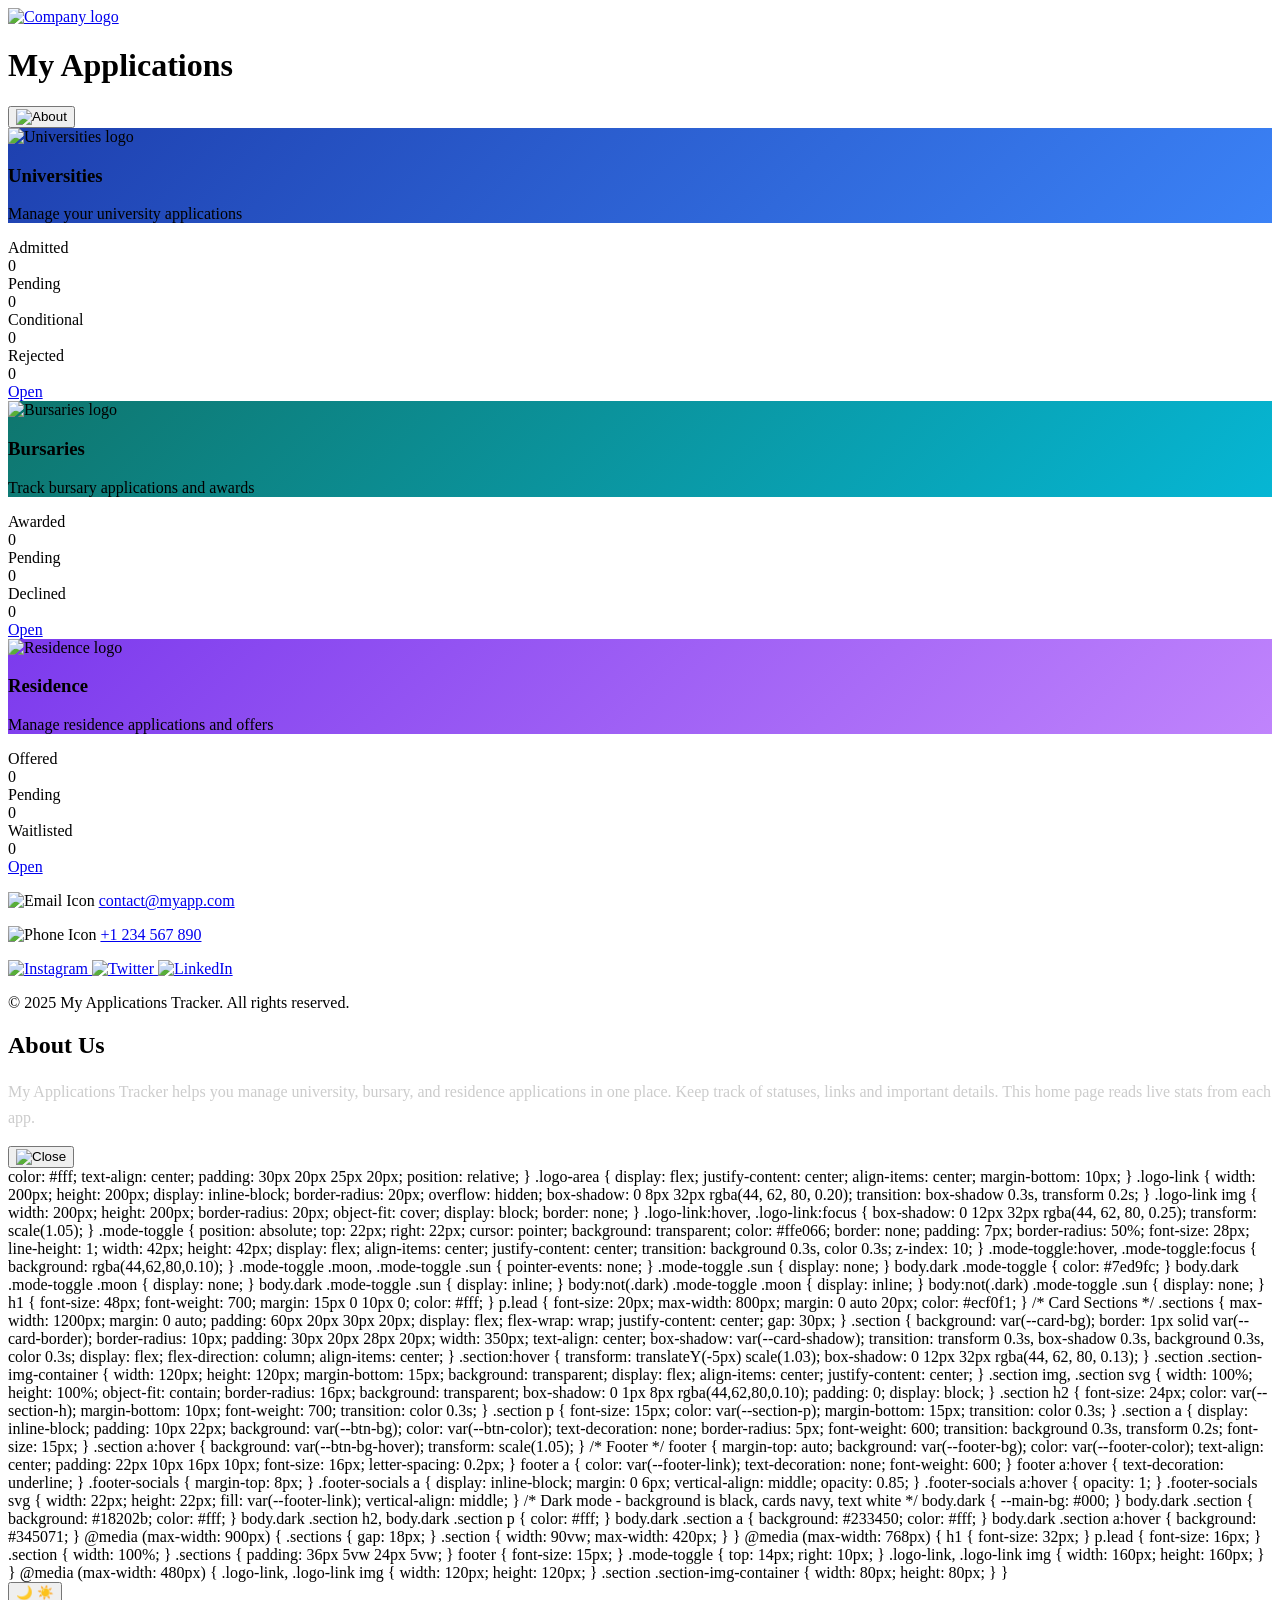
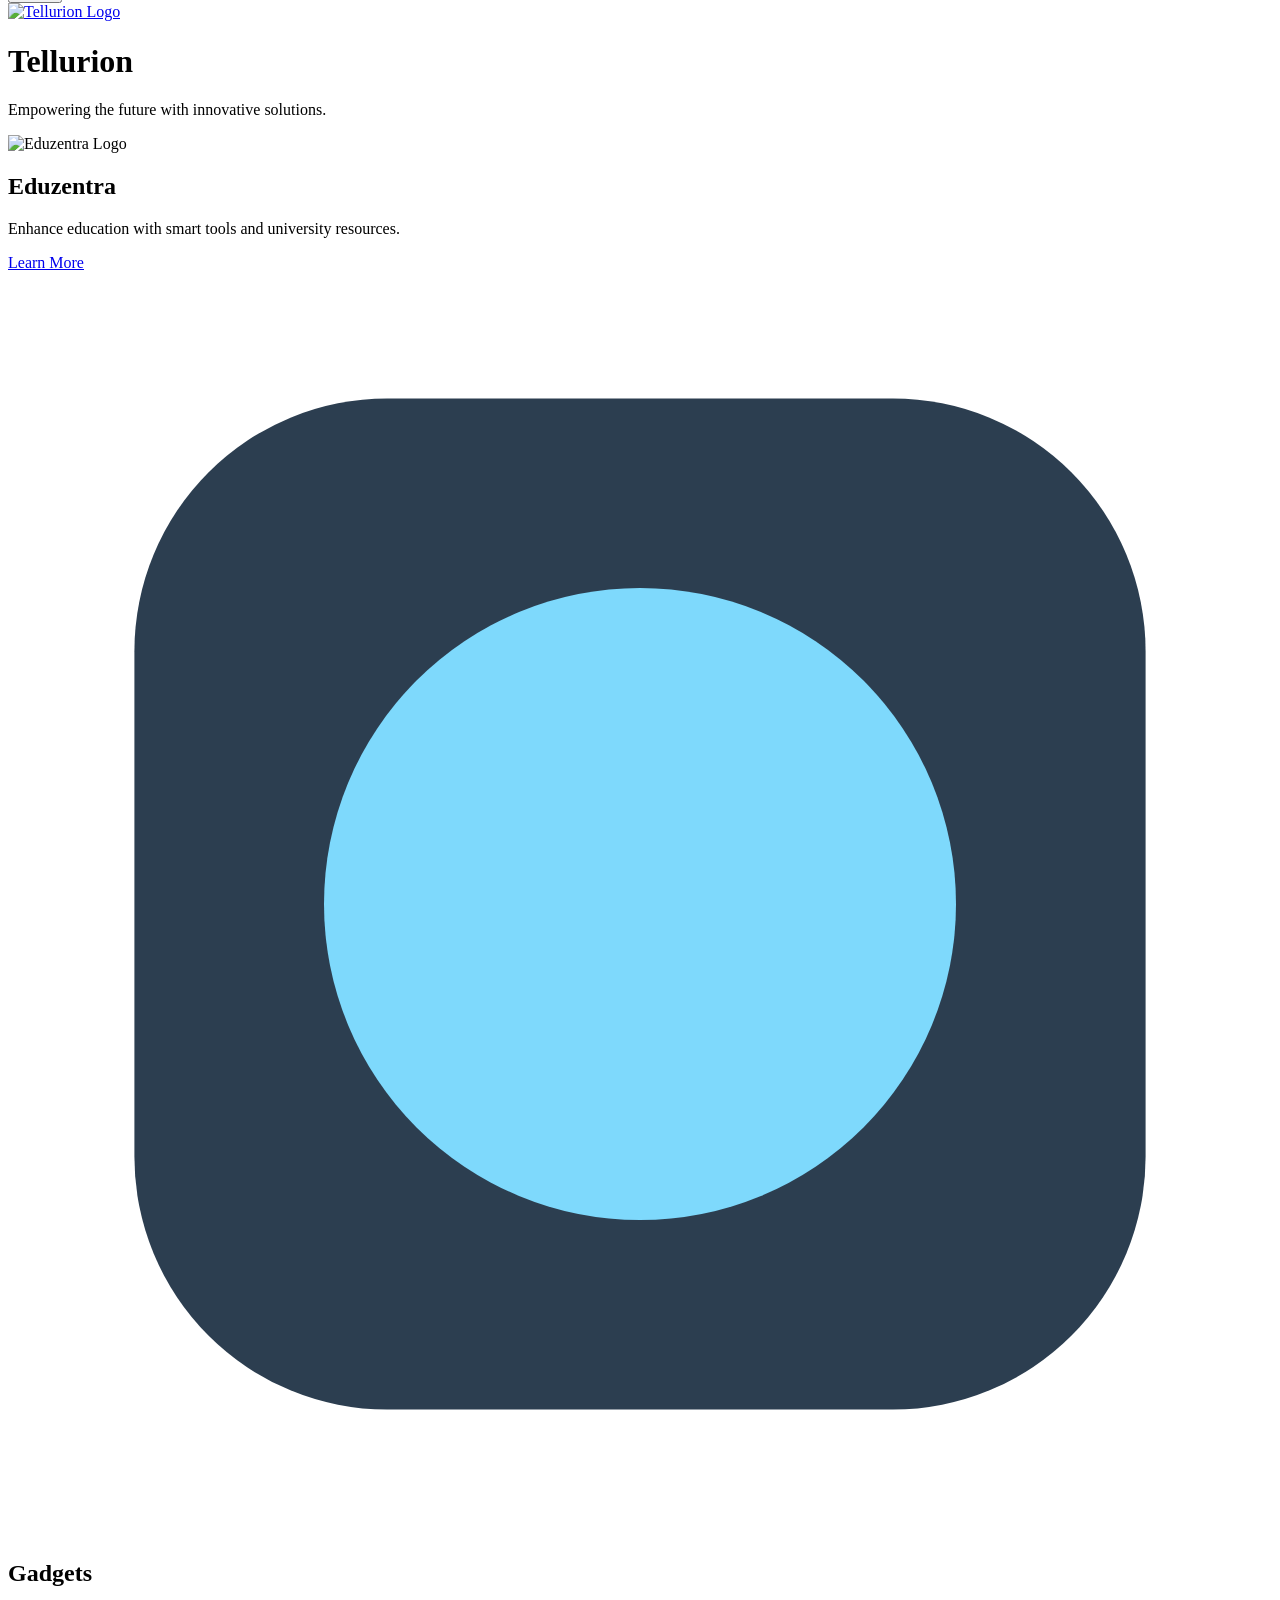
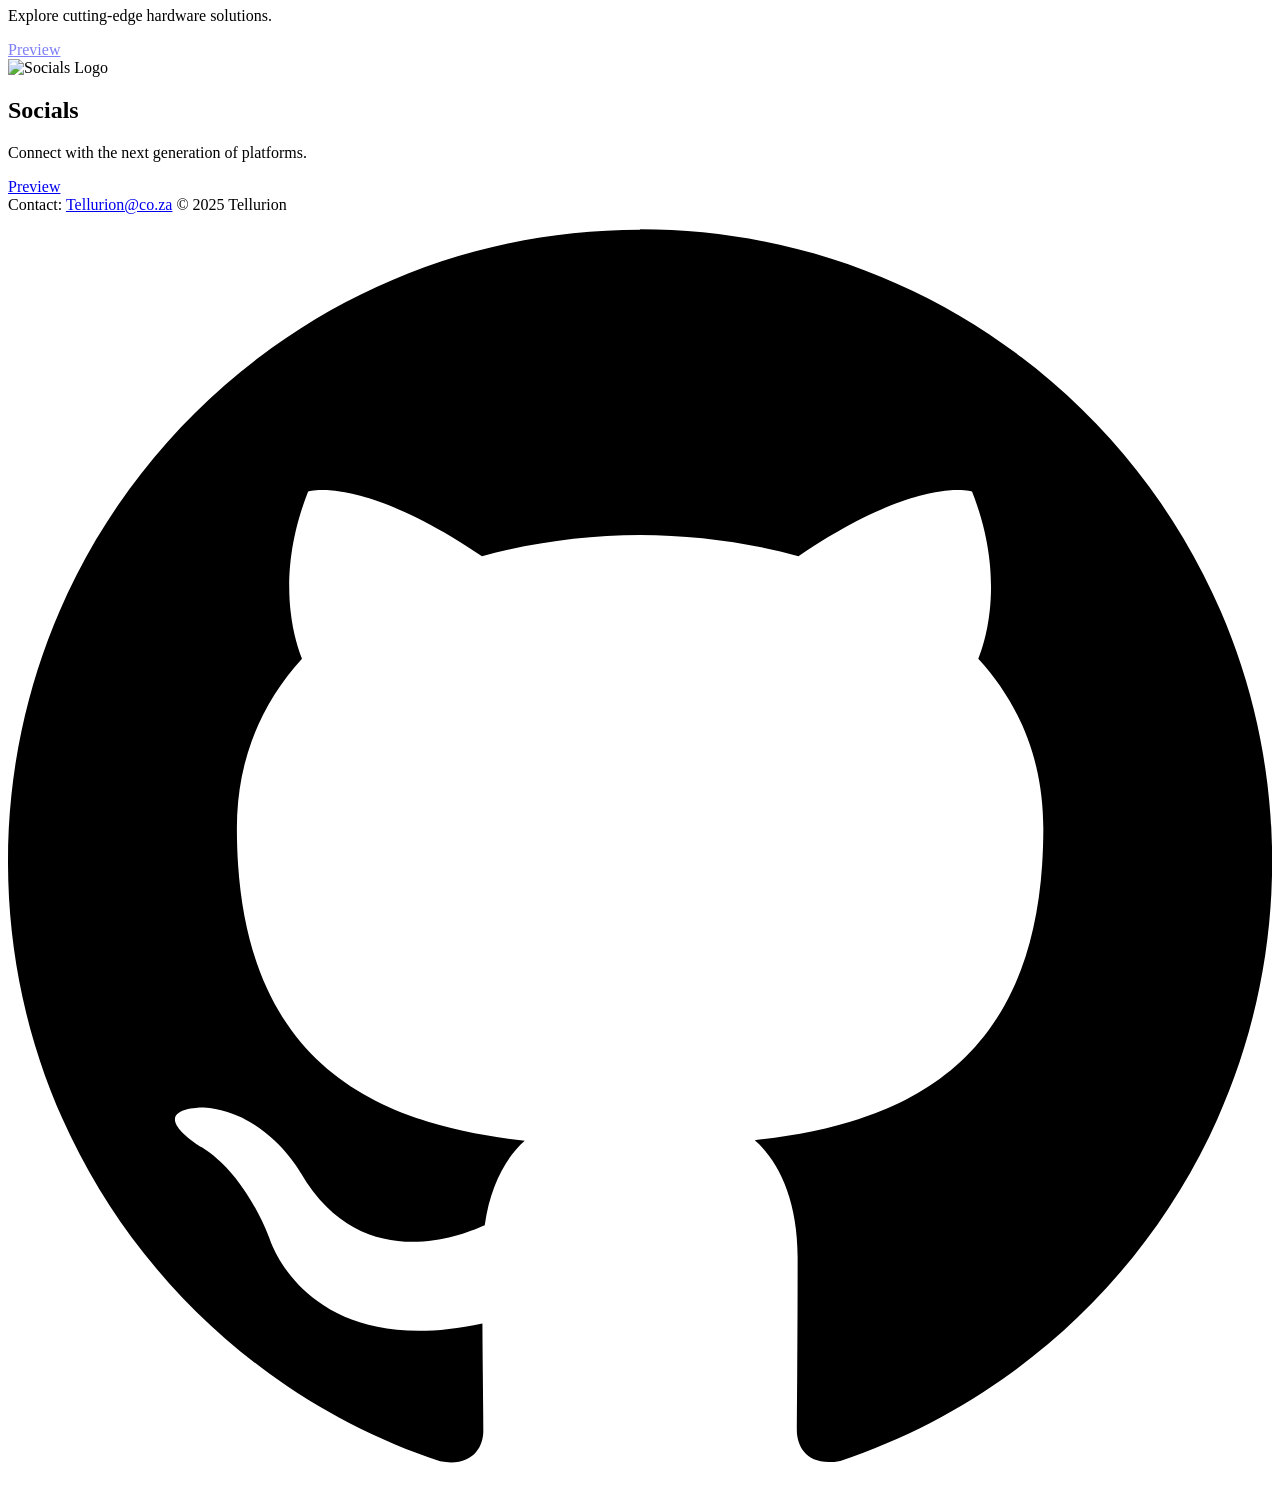
==== home.html @ f49619de "Rename Tellurion home.html to home.html" ====
<!DOCTYPE html>
<html lang="en">
<head>
  <meta charset="utf-8" />
  <meta name="viewport" content="width=device-width,initial-scale=1" />
  <title>Home — My Applications Tracker</title>

  <link rel="stylesheet" href="style.css">
  <link rel="stylesheet" href="home.css">
  <link href="https://fonts.googleapis.com/css2?family=Playfair+Display:wght@700&family=Inter:wght@400;600;700&display=swap" rel="stylesheet">
</head>
<body class="home">
  <header class="topbar">
    <a href="home.html" id="home-link" title="Home" class="logo-wrap">
      <img id="company-logo" src="uwc.jpeg" alt="Company logo">
    </a>

    <h1 class="app-title">My Applications</h1>

    <nav class="top-actions">
      <button id="about-btn" title="About us" class="icon-btn about-icon">
        <img src="https://img.icons8.com/?size=100&id=bjqhmlJOaXIK&format=png&color=000000" alt="About">
      </button>
    </nav>
  </header>

  <main class="home-main">
    <section class="cards-grid" id="apps-grid" aria-label="Application areas">
      <!-- Universities card -->
      <article class="app-card" data-target="index.html" id="card-universities" tabindex="0" role="button" aria-pressed="false">
        <div class="card-header">
          <div class="card-accent"></div>
          <div class="card-top" style="background:linear-gradient(135deg,#1e40af,#3b82f6);">
            <div class="logo-circle">
              <img class="card-logo" src="https://img.icons8.com/?size=150&id=86527&format=png&color=ffffff" alt="Universities logo">
            </div>
            <div class="card-title">
              <h3>Universities</h3>
              <p class="card-desc">Manage your university applications</p>
            </div>
          </div>
        </div>

        <div class="card-body">
          <div class="status-row" aria-hidden="false">
            <div class="status-item" data-status="admitted">
              <div class="status-label">Admitted</div>
              <div class="battery" id="uni-admitted-battery" aria-hidden="true"></div>
              <div class="count" id="uni-admitted-count" aria-live="polite">0</div>
            </div>

            <div class="status-item" data-status="pending">
              <div class="status-label">Pending</div>
              <div class="battery" id="uni-pending-battery" aria-hidden="true"></div>
              <div class="count" id="uni-pending-count" aria-live="polite">0</div>
            </div>

            <div class="status-item" data-status="conditional">
              <div class="status-label">Conditional</div>
              <div class="battery" id="uni-conditional-battery" aria-hidden="true"></div>
              <div class="count" id="uni-conditional-count" aria-live="polite">0</div>
            </div>

            <div class="status-item" data-status="rejected">
              <div class="status-label">Rejected</div>
              <div class="battery" id="uni-rejected-battery" aria-hidden="true"></div>
              <div class="count" id="uni-rejected-count" aria-live="polite">0</div>
            </div>
          </div>

          <div class="card-actions">
            <a class="card-link" href="index.html" aria-label="Open Universities">Open</a>
          </div>
        </div>
      </article>

      <!-- Bursaries card -->
      <article class="app-card" data-target="bursaries.html" id="card-bursaries" tabindex="0" role="button" aria-pressed="false">
        <div class="card-header">
          <div class="card-accent"></div>
          <div class="card-top" style="background:linear-gradient(135deg,#0f766e,#06b6d4);">
            <div class="logo-circle">
              <img class="card-logo" src="https://img.icons8.com/?size=150&id=13785&format=png&color=ffffff" alt="Bursaries logo">
            </div>
            <div class="card-title">
              <h3>Bursaries</h3>
              <p class="card-desc">Track bursary applications and awards</p>
            </div>
          </div>
        </div>

        <div class="card-body">
          <div class="status-row">
            <div class="status-item" data-status="awarded">
              <div class="status-label">Awarded</div>
              <div class="battery" id="burs-awarded-battery"></div>
              <div class="count" id="burs-awarded-count">0</div>
            </div>
            <div class="status-item" data-status="pending">
              <div class="status-label">Pending</div>
              <div class="battery" id="burs-pending-battery"></div>
              <div class="count" id="burs-pending-count">0</div>
            </div>
            <div class="status-item" data-status="declined">
              <div class="status-label">Declined</div>
              <div class="battery" id="burs-declined-battery"></div>
              <div class="count" id="burs-declined-count">0</div>
            </div>
          </div>

          <div class="card-actions">
            <a class="card-link" href="bursaries.html" aria-label="Open Bursaries">Open</a>
          </div>
        </div>
      </article>

      <!-- Residence card -->
      <article class="app-card" data-target="residence.html" id="card-residence" tabindex="0" role="button" aria-pressed="false">
        <div class="card-header">
          <div class="card-accent"></div>
          <div class="card-top" style="background:linear-gradient(135deg,#7c3aed,#c084fc);">
            <div class="logo-circle">
              <img class="card-logo" src="https://img.icons8.com/?size=150&id=129961&format=png&color=ffffff" alt="Residence logo">
            </div>
            <div class="card-title">
              <h3>Residence</h3>
              <p class="card-desc">Manage residence applications and offers</p>
            </div>
          </div>
        </div>

        <div class="card-body">
          <div class="status-row">
            <div class="status-item" data-status="offered">
              <div class="status-label">Offered</div>
              <div class="battery" id="res-offered-battery"></div>
              <div class="count" id="res-offered-count">0</div>
            </div>
            <div class="status-item" data-status="pending">
              <div class="status-label">Pending</div>
              <div class="battery" id="res-pending-battery"></div>
              <div class="count" id="res-pending-count">0</div>
            </div>
            <div class="status-item" data-status="waitlisted">
              <div class="status-label">Waitlisted</div>
              <div class="battery" id="res-waitlisted-battery"></div>
              <div class="count" id="res-waitlisted-count">0</div>
            </div>
          </div>

          <div class="card-actions">
            <a class="card-link" href="residence.html" aria-label="Open Residence">Open</a>
          </div>
        </div>
      </article>
    </section>
  </main>

  <footer>
    <div class="footer-contact">
      <p>
        <img src="https://img.icons8.com/?size=50&id=82763&format=png&color=000000" alt="Email Icon" class="contact-icon">
        <a href="mailto:contact@myapp.com">contact@myapp.com</a>
      </p>
      <p>
        <img src="https://img.icons8.com/?size=50&id=9518&format=png&color=000000" alt="Phone Icon" class="contact-icon">
        <a href="tel:+1234567890">+1 234 567 890</a>
      </p>
    </div>

    <div class="social-icons">
      <a href="https://www.instagram.com/" target="_blank" rel="noopener">
        <img src="https://img.icons8.com/?size=100&id=62855&format=png&color=008000" alt="Instagram">
      </a>
      <a href="https://twitter.com/" target="_blank" rel="noopener">
        <img src="https://img.icons8.com/?size=100&id=37326&format=png&color=FF0000" alt="Twitter">
      </a>
      <a href="https://www.linkedin.com/" target="_blank" rel="noopener">
        <img src="https://img.icons8.com/?size=100&id=118467&format=png&color=0000FF" alt="LinkedIn">
      </a>
    </div>

    <p class="copyright">&copy; 2025 My Applications Tracker. All rights reserved.</p>
  </footer>

  <div id="about-modal" class="modal" aria-hidden="true">
    <div class="modal-content">
      <h2>About Us</h2>
      <p style="color:#ccc; line-height:1.6;">
        My Applications Tracker helps you manage university, bursary, and residence applications in one place.
        Keep track of statuses, links and important details. This home page reads live stats from each app.
      </p>

      <div class="modal-actions">
        <button id="about-close" class="icon-btn" title="Close about">
          <img src="https://img.icons8.com/?size=45&id=114052&format=png&color=000000" alt="Close">
        </button>
      </div>
    </div>
  </div>

  <script src="home.js"></script>
  <script src="universities-sync.js"></script> 
</body>
</html>        color: #fff;
        text-align: center;
        padding: 30px 20px 25px 20px;
        position: relative;
    }
    .logo-area {
        display: flex;
        justify-content: center;
        align-items: center;
        margin-bottom: 10px;
    }
    .logo-link {
        width: 200px;
        height: 200px;
        display: inline-block;
        border-radius: 20px;
        overflow: hidden;
        box-shadow: 0 8px 32px rgba(44, 62, 80, 0.20);
        transition: box-shadow 0.3s, transform 0.2s;
    }
    .logo-link img {
        width: 200px;
        height: 200px;
        border-radius: 20px;
        object-fit: cover;
        display: block;
        border: none;
    }
    .logo-link:hover, .logo-link:focus {
        box-shadow: 0 12px 32px rgba(44, 62, 80, 0.25);
        transform: scale(1.05);
    }
    .mode-toggle {
        position: absolute;
        top: 22px;
        right: 22px;
        cursor: pointer;
        background: transparent;
        color: #ffe066;
        border: none;
        padding: 7px;
        border-radius: 50%;
        font-size: 28px;
        line-height: 1;
        width: 42px;
        height: 42px;
        display: flex;
        align-items: center;
        justify-content: center;
        transition: background 0.3s, color 0.3s;
        z-index: 10;
    }
    .mode-toggle:hover,
    .mode-toggle:focus {
        background: rgba(44,62,80,0.10);
    }
    .mode-toggle .moon,
    .mode-toggle .sun {
        pointer-events: none;
    }
    .mode-toggle .sun { display: none; }
    body.dark .mode-toggle { color: #7ed9fc; }
    body.dark .mode-toggle .moon { display: none; }
    body.dark .mode-toggle .sun { display: inline; }
    body:not(.dark) .mode-toggle .moon { display: inline; }
    body:not(.dark) .mode-toggle .sun { display: none; }
    h1 {
        font-size: 48px;
        font-weight: 700;
        margin: 15px 0 10px 0;
        color: #fff;
    }
    p.lead {
        font-size: 20px;
        max-width: 800px;
        margin: 0 auto 20px;
        color: #ecf0f1;
    }
    /* Card Sections */
    .sections {
        max-width: 1200px;
        margin: 0 auto;
        padding: 60px 20px 30px 20px;
        display: flex;
        flex-wrap: wrap;
        justify-content: center;
        gap: 30px;
    }
    .section {
        background: var(--card-bg);
        border: 1px solid var(--card-border);
        border-radius: 10px;
        padding: 30px 20px 28px 20px;
        width: 350px;
        text-align: center;
        box-shadow: var(--card-shadow);
        transition: transform 0.3s, box-shadow 0.3s, background 0.3s, color 0.3s;
        display: flex;
        flex-direction: column;
        align-items: center;
    }
    .section:hover {
        transform: translateY(-5px) scale(1.03);
        box-shadow: 0 12px 32px rgba(44, 62, 80, 0.13);
    }
    .section .section-img-container {
        width: 120px;
        height: 120px;
        margin-bottom: 15px;
        background: transparent;
        display: flex;
        align-items: center;
        justify-content: center;
    }
    .section img,
    .section svg {
        width: 100%;
        height: 100%;
        object-fit: contain;
        border-radius: 16px;
        background: transparent;
        box-shadow: 0 1px 8px rgba(44,62,80,0.10);
        padding: 0;
        display: block;
    }
    .section h2 {
        font-size: 24px;
        color: var(--section-h);
        margin-bottom: 10px;
        font-weight: 700;
        transition: color 0.3s;
    }
    .section p {
        font-size: 15px;
        color: var(--section-p);
        margin-bottom: 15px;
        transition: color 0.3s;
    }
    .section a {
        display: inline-block;
        padding: 10px 22px;
        background: var(--btn-bg);
        color: var(--btn-color);
        text-decoration: none;
        border-radius: 5px;
        font-weight: 600;
        transition: background 0.3s, transform 0.2s;
        font-size: 15px;
    }
    .section a:hover {
        background: var(--btn-bg-hover);
        transform: scale(1.05);
    }
    /* Footer */
    footer {
        margin-top: auto;
        background: var(--footer-bg);
        color: var(--footer-color);
        text-align: center;
        padding: 22px 10px 16px 10px;
        font-size: 16px;
        letter-spacing: 0.2px;
    }
    footer a {
        color: var(--footer-link);
        text-decoration: none;
        font-weight: 600;
    }
    footer a:hover {
        text-decoration: underline;
    }
    .footer-socials {
        margin-top: 8px;
    }
    .footer-socials a {
        display: inline-block;
        margin: 0 6px;
        vertical-align: middle;
        opacity: 0.85;
    }
    .footer-socials a:hover {
        opacity: 1;
    }
    .footer-socials svg {
        width: 22px;
        height: 22px;
        fill: var(--footer-link);
        vertical-align: middle;
    }
    /* Dark mode - background is black, cards navy, text white */
    body.dark {
        --main-bg: #000;
    }
    body.dark .section {
        background: #18202b;
        color: #fff;
    }
    body.dark .section h2,
    body.dark .section p {
        color: #fff;
    }
    body.dark .section a {
        background: #233450;
        color: #fff;
    }
    body.dark .section a:hover {
        background: #345071;
    }
    @media (max-width: 900px) {
        .sections {
            gap: 18px;
        }
        .section {
            width: 90vw;
            max-width: 420px;
        }
    }
    @media (max-width: 768px) {
        h1 { font-size: 32px; }
        p.lead { font-size: 16px; }
        .section { width: 100%; }
        .sections { padding: 36px 5vw 24px 5vw; }
        footer { font-size: 15px; }
        .mode-toggle { top: 14px; right: 10px; }
        .logo-link, .logo-link img { width: 160px; height: 160px; }
    }
    @media (max-width: 480px) {
        .logo-link, .logo-link img { width: 120px; height: 120px; }
        .section .section-img-container { width: 80px; height: 80px; }
    }
</style>
</head>
<body>
    <header class="header">
        <button class="mode-toggle" id="modeToggle" aria-label="Toggle light or dark mode">
            <span class="moon">🌙</span>
            <span class="sun">☀️</span>
        </button>
        <div class="logo-area">
            <!-- Clickable, not flipping, links to your site -->
            <a class="logo-link" href="https://temp-mail.org/en/" target="_blank" title="Visit Tellurion">
                <img src="https://thumbs2.imgbox.com/f6/41/349HpV98_t.png" alt="Tellurion Logo" draggable="false">
            </a>
        </div>
        <h1>Tellurion</h1>
        <p class="lead">Empowering the future with innovative solutions.</p>
    </header>
    <main>
        <div class="sections">
            <div class="section">
                <div class="section-img-container">
                  <img src="https://thumbs2.imgbox.com/88/5a/wAXR5P1p_t.jpg" alt="Eduzentra Logo" />
                </div>
                <h2>Eduzentra</h2>
                <p>Enhance education with smart tools and university resources.</p>
                <a href="https://codewiz235.github.io/Edu/">Learn More</a>
            </div>
            <div class="section">
                <div class="section-img-container">
                  <svg viewBox="0 0 100 100" fill="none" xmlns="http://www.w3.org/2000/svg">
                      <rect x="10" y="10" width="80" height="80" rx="20" fill="#2c3e50"/>
                      <circle cx="50" cy="50" r="25" fill="#7ed9fc"/>
                  </svg>
                </div>
                <h2>Gadgets</h2>
                <p>Explore cutting-edge hardware solutions.</p>
                <a href="#" aria-disabled="true" style="pointer-events:none;opacity:0.5;">Preview</a>
            </div>
            <div class="section">
                <div class="section-img-container">
                  <img src="https://thumbs2.imgbox.com/da/39/PN14Vp1E_t.png" alt="Socials Logo" />
                </div>
                <h2>Socials</h2>
                <p>Connect with the next generation of platforms.</p>
                <a href="netlify-socials.html">Preview</a>
            </div>
        </div>
    </main>
    <footer>
        Contact: <a href="mailto:yigam74495@dlbazi.com">Tellurion@co.za</a> &copy; 2025 Tellurion
        <div class="footer-socials">
            <a href="https://github.com/codewiz235" target="_blank" aria-label="GitHub">
                <svg viewBox="0 0 24 24"><path d="M12 0.297c-6.626 0-12 5.373-12 12 0 5.303 3.438 9.8 8.205 11.387 0.6 0.113 0.82-0.26 0.82-0.577 0-0.285-0.011-1.04-0.017-2.042-3.338 0.726-4.042-1.613-4.042-1.613-0.546-1.387-1.333-1.756-1.333-1.756-1.089-0.745 0.084-0.729 0.084-0.729 1.205 0.084 1.84 1.237 1.84 1.237 1.07 1.834 2.809 1.304 3.495 0.997 0.108-0.775 0.418-1.304 0.76-1.604-2.665-0.304-5.466-1.332-5.466-5.932 0-1.311 0.469-2.381 1.236-3.221-0.124-0.303-0.536-1.527 0.117-3.176 0 0 1.008-0.323 3.301 1.23 0.957-0.266 1.984-0.399 3.003-0.404 1.019 0.005 2.047 0.138 3.006 0.404 2.289-1.554 3.295-1.23 3.295-1.23 0.655 1.649 0.243 2.873 0.119 3.176 0.77 0.84 1.235 1.91 1.235 3.221 0 4.61-2.807 5.625-5.479 5.921 0.43 0.372 0.814 1.104 0.814 2.225 0 1.604-0.015 2.896-0.015 3.289 0 0.32 0.216 0.694 0.825 0.576 4.765-1.588 8.2-6.084 8.2-11.386 0-6.627-5.373-12-12-12z"></path></svg>
            </a>
        </div>
    </footer>
    <script>
        // Light/Dark mode toggle logic
        const modeToggle = document.getElementById('modeToggle');
        function setMode(mode) {
            if(mode === 'dark') {
                document.body.classList.add('dark');
            } else {
                document.body.classList.remove('dark');
            }
        }
        // Get mode from localStorage or system preference
        const savedMode = localStorage.getItem('tellurion-mode');
        const systemDark = window.matchMedia('(prefers-color-scheme: dark)').matches;
        setMode(savedMode ? savedMode : (systemDark ? 'dark' : 'light'));
        modeToggle.addEventListener('click', function() {
            const mode = document.body.classList.contains('dark') ? 'light' : 'dark';
            setMode(mode);
            localStorage.setItem('tellurion-mode', mode);
        });
    </script>
</body>
</html>
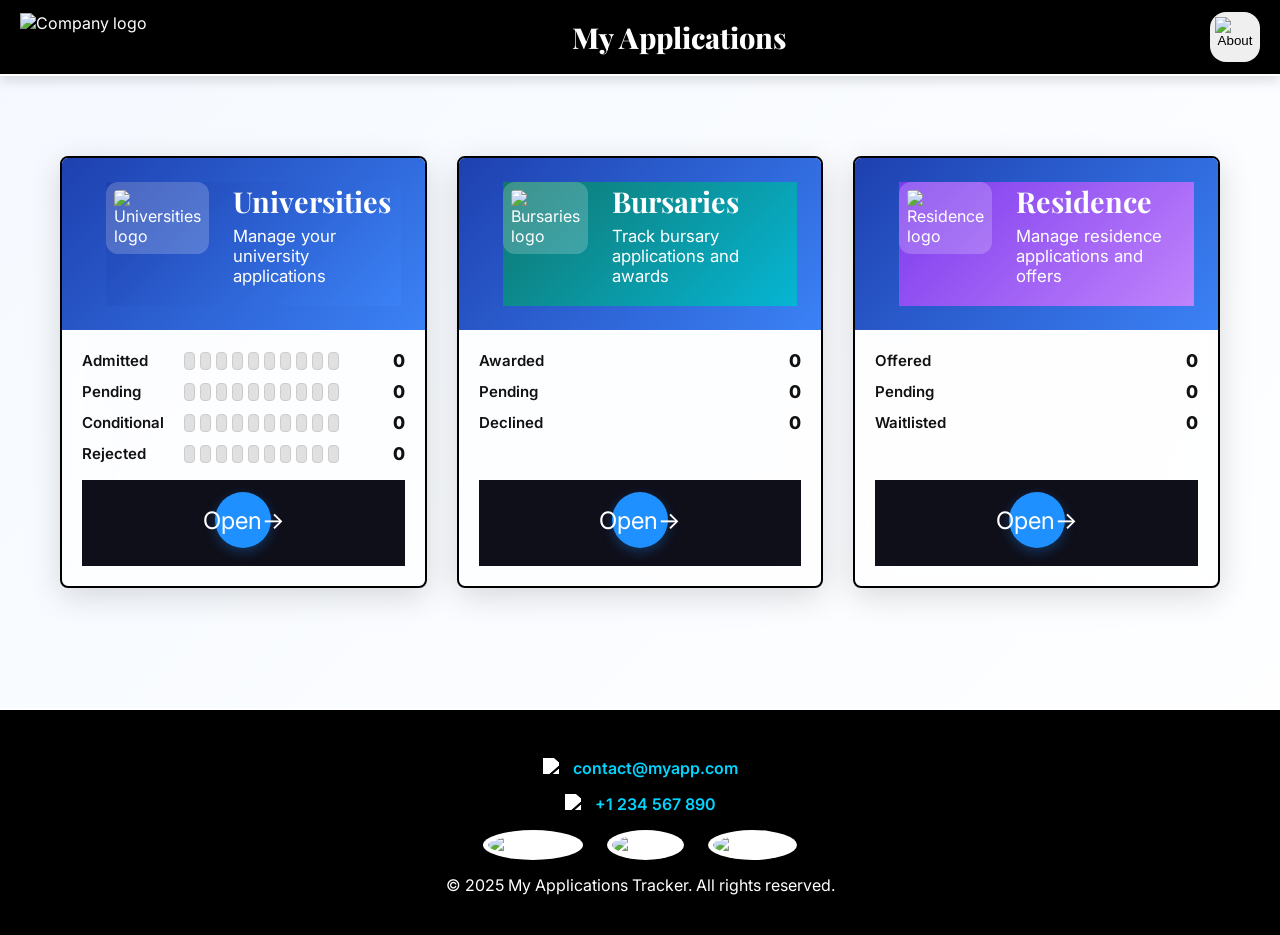
==== commit d12fe828: "Update home.html" ====
--- a/home.html
+++ b/home.html
@@ -202,311 +202,4 @@
   <script src="home.js"></script>
   <script src="universities-sync.js"></script> 
 </body>
-</html>        color: #fff;
-        text-align: center;
-        padding: 30px 20px 25px 20px;
-        position: relative;
-    }
-    .logo-area {
-        display: flex;
-        justify-content: center;
-        align-items: center;
-        margin-bottom: 10px;
-    }
-    .logo-link {
-        width: 200px;
-        height: 200px;
-        display: inline-block;
-        border-radius: 20px;
-        overflow: hidden;
-        box-shadow: 0 8px 32px rgba(44, 62, 80, 0.20);
-        transition: box-shadow 0.3s, transform 0.2s;
-    }
-    .logo-link img {
-        width: 200px;
-        height: 200px;
-        border-radius: 20px;
-        object-fit: cover;
-        display: block;
-        border: none;
-    }
-    .logo-link:hover, .logo-link:focus {
-        box-shadow: 0 12px 32px rgba(44, 62, 80, 0.25);
-        transform: scale(1.05);
-    }
-    .mode-toggle {
-        position: absolute;
-        top: 22px;
-        right: 22px;
-        cursor: pointer;
-        background: transparent;
-        color: #ffe066;
-        border: none;
-        padding: 7px;
-        border-radius: 50%;
-        font-size: 28px;
-        line-height: 1;
-        width: 42px;
-        height: 42px;
-        display: flex;
-        align-items: center;
-        justify-content: center;
-        transition: background 0.3s, color 0.3s;
-        z-index: 10;
-    }
-    .mode-toggle:hover,
-    .mode-toggle:focus {
-        background: rgba(44,62,80,0.10);
-    }
-    .mode-toggle .moon,
-    .mode-toggle .sun {
-        pointer-events: none;
-    }
-    .mode-toggle .sun { display: none; }
-    body.dark .mode-toggle { color: #7ed9fc; }
-    body.dark .mode-toggle .moon { display: none; }
-    body.dark .mode-toggle .sun { display: inline; }
-    body:not(.dark) .mode-toggle .moon { display: inline; }
-    body:not(.dark) .mode-toggle .sun { display: none; }
-    h1 {
-        font-size: 48px;
-        font-weight: 700;
-        margin: 15px 0 10px 0;
-        color: #fff;
-    }
-    p.lead {
-        font-size: 20px;
-        max-width: 800px;
-        margin: 0 auto 20px;
-        color: #ecf0f1;
-    }
-    /* Card Sections */
-    .sections {
-        max-width: 1200px;
-        margin: 0 auto;
-        padding: 60px 20px 30px 20px;
-        display: flex;
-        flex-wrap: wrap;
-        justify-content: center;
-        gap: 30px;
-    }
-    .section {
-        background: var(--card-bg);
-        border: 1px solid var(--card-border);
-        border-radius: 10px;
-        padding: 30px 20px 28px 20px;
-        width: 350px;
-        text-align: center;
-        box-shadow: var(--card-shadow);
-        transition: transform 0.3s, box-shadow 0.3s, background 0.3s, color 0.3s;
-        display: flex;
-        flex-direction: column;
-        align-items: center;
-    }
-    .section:hover {
-        transform: translateY(-5px) scale(1.03);
-        box-shadow: 0 12px 32px rgba(44, 62, 80, 0.13);
-    }
-    .section .section-img-container {
-        width: 120px;
-        height: 120px;
-        margin-bottom: 15px;
-        background: transparent;
-        display: flex;
-        align-items: center;
-        justify-content: center;
-    }
-    .section img,
-    .section svg {
-        width: 100%;
-        height: 100%;
-        object-fit: contain;
-        border-radius: 16px;
-        background: transparent;
-        box-shadow: 0 1px 8px rgba(44,62,80,0.10);
-        padding: 0;
-        display: block;
-    }
-    .section h2 {
-        font-size: 24px;
-        color: var(--section-h);
-        margin-bottom: 10px;
-        font-weight: 700;
-        transition: color 0.3s;
-    }
-    .section p {
-        font-size: 15px;
-        color: var(--section-p);
-        margin-bottom: 15px;
-        transition: color 0.3s;
-    }
-    .section a {
-        display: inline-block;
-        padding: 10px 22px;
-        background: var(--btn-bg);
-        color: var(--btn-color);
-        text-decoration: none;
-        border-radius: 5px;
-        font-weight: 600;
-        transition: background 0.3s, transform 0.2s;
-        font-size: 15px;
-    }
-    .section a:hover {
-        background: var(--btn-bg-hover);
-        transform: scale(1.05);
-    }
-    /* Footer */
-    footer {
-        margin-top: auto;
-        background: var(--footer-bg);
-        color: var(--footer-color);
-        text-align: center;
-        padding: 22px 10px 16px 10px;
-        font-size: 16px;
-        letter-spacing: 0.2px;
-    }
-    footer a {
-        color: var(--footer-link);
-        text-decoration: none;
-        font-weight: 600;
-    }
-    footer a:hover {
-        text-decoration: underline;
-    }
-    .footer-socials {
-        margin-top: 8px;
-    }
-    .footer-socials a {
-        display: inline-block;
-        margin: 0 6px;
-        vertical-align: middle;
-        opacity: 0.85;
-    }
-    .footer-socials a:hover {
-        opacity: 1;
-    }
-    .footer-socials svg {
-        width: 22px;
-        height: 22px;
-        fill: var(--footer-link);
-        vertical-align: middle;
-    }
-    /* Dark mode - background is black, cards navy, text white */
-    body.dark {
-        --main-bg: #000;
-    }
-    body.dark .section {
-        background: #18202b;
-        color: #fff;
-    }
-    body.dark .section h2,
-    body.dark .section p {
-        color: #fff;
-    }
-    body.dark .section a {
-        background: #233450;
-        color: #fff;
-    }
-    body.dark .section a:hover {
-        background: #345071;
-    }
-    @media (max-width: 900px) {
-        .sections {
-            gap: 18px;
-        }
-        .section {
-            width: 90vw;
-            max-width: 420px;
-        }
-    }
-    @media (max-width: 768px) {
-        h1 { font-size: 32px; }
-        p.lead { font-size: 16px; }
-        .section { width: 100%; }
-        .sections { padding: 36px 5vw 24px 5vw; }
-        footer { font-size: 15px; }
-        .mode-toggle { top: 14px; right: 10px; }
-        .logo-link, .logo-link img { width: 160px; height: 160px; }
-    }
-    @media (max-width: 480px) {
-        .logo-link, .logo-link img { width: 120px; height: 120px; }
-        .section .section-img-container { width: 80px; height: 80px; }
-    }
-</style>
-</head>
-<body>
-    <header class="header">
-        <button class="mode-toggle" id="modeToggle" aria-label="Toggle light or dark mode">
-            <span class="moon">🌙</span>
-            <span class="sun">☀️</span>
-        </button>
-        <div class="logo-area">
-            <!-- Clickable, not flipping, links to your site -->
-            <a class="logo-link" href="https://temp-mail.org/en/" target="_blank" title="Visit Tellurion">
-                <img src="https://thumbs2.imgbox.com/f6/41/349HpV98_t.png" alt="Tellurion Logo" draggable="false">
-            </a>
-        </div>
-        <h1>Tellurion</h1>
-        <p class="lead">Empowering the future with innovative solutions.</p>
-    </header>
-    <main>
-        <div class="sections">
-            <div class="section">
-                <div class="section-img-container">
-                  <img src="https://thumbs2.imgbox.com/88/5a/wAXR5P1p_t.jpg" alt="Eduzentra Logo" />
-                </div>
-                <h2>Eduzentra</h2>
-                <p>Enhance education with smart tools and university resources.</p>
-                <a href="https://codewiz235.github.io/Edu/">Learn More</a>
-            </div>
-            <div class="section">
-                <div class="section-img-container">
-                  <svg viewBox="0 0 100 100" fill="none" xmlns="http://www.w3.org/2000/svg">
-                      <rect x="10" y="10" width="80" height="80" rx="20" fill="#2c3e50"/>
-                      <circle cx="50" cy="50" r="25" fill="#7ed9fc"/>
-                  </svg>
-                </div>
-                <h2>Gadgets</h2>
-                <p>Explore cutting-edge hardware solutions.</p>
-                <a href="#" aria-disabled="true" style="pointer-events:none;opacity:0.5;">Preview</a>
-            </div>
-            <div class="section">
-                <div class="section-img-container">
-                  <img src="https://thumbs2.imgbox.com/da/39/PN14Vp1E_t.png" alt="Socials Logo" />
-                </div>
-                <h2>Socials</h2>
-                <p>Connect with the next generation of platforms.</p>
-                <a href="netlify-socials.html">Preview</a>
-            </div>
-        </div>
-    </main>
-    <footer>
-        Contact: <a href="mailto:yigam74495@dlbazi.com">Tellurion@co.za</a> &copy; 2025 Tellurion
-        <div class="footer-socials">
-            <a href="https://github.com/codewiz235" target="_blank" aria-label="GitHub">
-                <svg viewBox="0 0 24 24"><path d="M12 0.297c-6.626 0-12 5.373-12 12 0 5.303 3.438 9.8 8.205 11.387 0.6 0.113 0.82-0.26 0.82-0.577 0-0.285-0.011-1.04-0.017-2.042-3.338 0.726-4.042-1.613-4.042-1.613-0.546-1.387-1.333-1.756-1.333-1.756-1.089-0.745 0.084-0.729 0.084-0.729 1.205 0.084 1.84 1.237 1.84 1.237 1.07 1.834 2.809 1.304 3.495 0.997 0.108-0.775 0.418-1.304 0.76-1.604-2.665-0.304-5.466-1.332-5.466-5.932 0-1.311 0.469-2.381 1.236-3.221-0.124-0.303-0.536-1.527 0.117-3.176 0 0 1.008-0.323 3.301 1.23 0.957-0.266 1.984-0.399 3.003-0.404 1.019 0.005 2.047 0.138 3.006 0.404 2.289-1.554 3.295-1.23 3.295-1.23 0.655 1.649 0.243 2.873 0.119 3.176 0.77 0.84 1.235 1.91 1.235 3.221 0 4.61-2.807 5.625-5.479 5.921 0.43 0.372 0.814 1.104 0.814 2.225 0 1.604-0.015 2.896-0.015 3.289 0 0.32 0.216 0.694 0.825 0.576 4.765-1.588 8.2-6.084 8.2-11.386 0-6.627-5.373-12-12-12z"></path></svg>
-            </a>
-        </div>
-    </footer>
-    <script>
-        // Light/Dark mode toggle logic
-        const modeToggle = document.getElementById('modeToggle');
-        function setMode(mode) {
-            if(mode === 'dark') {
-                document.body.classList.add('dark');
-            } else {
-                document.body.classList.remove('dark');
-            }
-        }
-        // Get mode from localStorage or system preference
-        const savedMode = localStorage.getItem('tellurion-mode');
-        const systemDark = window.matchMedia('(prefers-color-scheme: dark)').matches;
-        setMode(savedMode ? savedMode : (systemDark ? 'dark' : 'light'));
-        modeToggle.addEventListener('click', function() {
-            const mode = document.body.classList.contains('dark') ? 'light' : 'dark';
-            setMode(mode);
-            localStorage.setItem('tellurion-mode', mode);
-        });
-    </script>
-</body>
 </html>
--- a/style.css
+++ b/style.css
@@ -0,0 +1,209 @@
+* { margin:0; padding:0; box-sizing:border-box; }
+/* Font Family kept as 'Franklin Gothic Demi' as per your index.html */
+body { font-family: 'Franklin Gothic Demi', sans-serif; background:#0a0a0f; color:#ccc; min-height:100vh; }
+
+header {
+    padding:20px;
+    display:flex; align-items:center; justify-content:space-between;
+    background:#111118; border-bottom:2px solid #FFFFFF;
+    /* START: Sticky Header - IMPLEMENTED */
+    position: sticky;
+    top: 0;
+    z-index: 99;
+    /* END: Sticky Header - IMPLEMENTED */
+}
+/* Styling the home link and add button icons */
+#home-btn, #add-btn { 
+    background:none; 
+    border:none; 
+    font-size:36px; 
+    cursor:pointer; 
+    color:#00d4ff; 
+    display: flex; 
+    align-items: center; 
+    padding: 0;
+}
+/* Added style for the new <a> wrapper */
+#home-link {
+    text-decoration: none;
+    color: inherit;
+    display: flex; /* Ensures button inside <a> centers correctly */
+}
+
+h1 { 
+    font-size:35px; 
+    font-weight:800; 
+    color:#FFFFFF; /* White Header Title */
+}
+
+
+.filters { padding:20px 20px 10px; display:flex; gap:12px; overflow-x:auto; scrollbar-width:none; }
+.filter-btn {
+    padding:10px 24px; 
+    /* ADDED 1px SOLID WHITE BORDER */
+    border: 1px solid #FFFFFF; 
+    border-radius:30px; 
+    background:#1e1e2e; 
+    color:#888;
+    font-weight:600; 
+    transition:0.3s; 
+    box-shadow:0 4px 10px rgba(0,0,0,0.3);
+}
+/* Fixed broken syntax and used the blue theme for active state */
+.filter-btn.active { 
+    background:#00d4ff; 
+    color:black; 
+    box-shadow:0 0 10px rgba(0,212,255,0.7); /* Subtle blue glow */
+    /* INCREASED BORDER WIDTH FOR ACTIVE STATE VISIBILITY */
+    border: 2px solid #FFFFFF;
+}
+
+#empty-state { text-align:center; padding:100px 20px; font-size:18px; color:#555; }
+
+.application-card {
+    margin:16px; border-radius:28px; overflow:hidden; background:#161625;
+    box-shadow:0 10px 30px rgba(0,0,0,0.5); border:2px solid #FFFFFF;
+}
+.card-header {
+    padding:24px; background:linear-gradient(135deg, #1e40af, #3b82f6); color:white;
+    display:flex; align-items:center; gap:20px;
+}
+.uni-logo { width:80px; height:80px; border-radius:50%; background:white; padding:8px; object-fit:contain; }
+.uni-info h3 { font-size:22px; font-weight:700; }
+.degree { font-size:16px; opacity:0.9; margin:6px 0; }
+.status {
+    margin-top:10px; padding:8px 18px; border-radius:25px; font-weight:700; font-size:13px; border: 1px solid #FFFFFF;
+}
+.status.admitted { background:#74C365; }
+.status.pending { background:#f97316; }
+.status.conditional { background:#3b82f6; }
+.status.rejected { background:#ef4444; }
+
+.card-actions {
+    padding:18px 20px;
+    display:flex; justify-content:space-around;
+    background:#0f0f1a;
+    gap:12px;
+}
+.icon-btn {
+    width:50px; height:50px;
+    border-radius:16px;
+    border:none;
+    cursor:pointer;
+    display:flex; align-items:center; justify-content:center;
+    transition:0.3s;
+}
+.icon-btn:hover { transform:scale(1.1); }
+
+.icon-details { background:#FFFFFF; }
+.icon-portal { background:#FFFFFF; }
+.icon-edit { background:#FFFFFF; }
+.icon-delete { background:#FFFFFF; }
+
+.details-content {
+    padding:0 24px; max-height:0; overflow:hidden; transition:0.4s ease;
+    background:#111118; color:#aaa; line-height:1.7;
+}
+.details-content.open { max-height:600px; padding:24px; border-top:1px solid #333; }
+
+/* Modal Styles - Dark Theme */
+.modal { display:none; position:fixed; inset:0; background:rgba(0,0,0,0.95); justify-content:center; align-items:center; z-index:1000; }
+.modal-content { background:#000000; width:90%; max-width:420px; border-radius:24px; padding:30px; border:2px solid #00d4ff; }
+.modal-content h2 { color:#FFFFFF; text-align:center; margin-bottom:20px; font-size:24px; }
+input, select, textarea { width:100%; padding:16px; margin:8px 0; background:#0f0f1a; border:2px solid #FFFFFF; border-radius:12px; color:white; }
+
+/* Styling for a file label/placeholder (if you re-implement image upload) */
+.file-label {
+    display: block;
+    width: 100%;
+    padding: 16px; 
+    margin: 8px 0;
+    background: #0f0f1a;
+    border: 2px solid #FFFFFF;
+    border-radius: 12px;
+    color: white;
+    cursor: pointer;
+    text-align: left;
+    font-size: 16px;
+}
+
+.modal-actions { display:flex; gap:12px; margin-top:20px; }
+#cancel-btn, #save-btn { 
+    padding:14px; border:none; border-radius:12px; font-weight:600; cursor:pointer; 
+    display: flex; justify-content: center; align-items: center; 
+}
+#cancel-btn { background:#FFFFFF; flex:1; }
+#save-btn { background:#00d4ff; flex:2; } 
+#save-btn img { color:#000000 ; } /* Makes the icon black on the blue button */
+
+
+/* START: UPDATED FOOTER STYLES */
+footer {
+    background: #111118; 
+    color: #ccc;
+    padding: 30px 20px;
+    margin-top: 30px; 
+    /* Changed from #00d4ff to #FFFFFF */
+    border-top: 2px solid #FFFFFF; 
+    text-align: center;
+}
+
+.footer-contact {
+    /* Center the phone and email stacked */
+    display: flex;
+    flex-direction: column;
+    align-items: center;
+    margin-bottom: 8px;
+}
+
+.footer-contact p {
+    margin: 8px 0; 
+    display: flex; 
+    align-items: center; /* Align icon and text vertically */
+}
+
+.contact-icon {
+    width: 20px;
+    height: 20px;
+    margin-right: 10px;
+    /* Make the icon white for contrast */
+    filter: brightness(0) invert(1); 
+}
+
+.footer-contact a {
+    color: #00d4ff; 
+    text-decoration: none;
+    font-weight: 600;
+}
+
+.social-icons {
+    margin-bottom: 15px;
+}
+
+.social-icons a {
+    margin: 0 10px;
+    display: inline-block;
+}
+
+/* Rounded Social Icons with blue background */
+.social-icons img {
+    width: 40px; 
+    height: 40px;
+    border-radius: 50%; /* Makes them circular */
+    padding: 5px;
+    background: #FFFFFF; /* white background */
+    transition: transform 0.2s;
+    /* Make the social icons white on the blue circle */
+}
+
+.social-icons img:hover {
+    transform: scale(1.1);
+}
+
+.copyright {
+    font-size: 16px;
+    /* Changed from #555 to #FFFFFF */
+    color: #FFFFFF; 
+}
+/* END: UPDATED FOOTER STYLES */
+
--- a/home.css
+++ b/home.css
@@ -0,0 +1,211 @@
+:root {
+  --bg: #fdfdfd;
+  --bg-gradient: linear-gradient(135deg, #f5f9ff, #ffffff);
+  --card-bg: rgba(255,255,255,0.65);
+  --card-border: #000000;
+  --text: #111111;
+  --accent: #1e90ff;
+  --accent-hover: #186fc1;
+  --muted: #666666;
+  --radius: 8px;
+}
+
+body {
+  background: var(--bg-gradient);
+  color: var(--text);
+  font-family: 'Inter', sans-serif;
+  margin: 0;
+}
+
+h1, h2, h3, h4 { font-family: 'Playfair Display', serif; }
+
+.home-main { padding: 40px 20px; max-width: 1200px; margin: 0 auto; }
+
+/* Topbar */
+.topbar {
+  position: sticky; top: 0; z-index: 100;
+  background: #000; color: #fff;
+  padding: 12px 20px;
+  display: flex; align-items: center; justify-content: space-between;
+  box-shadow: 0 4px 12px rgba(0,0,0,0.15);
+}
+.app-title { margin: 0; font-size: 1.8rem; }
+#home-link img { height: 48px; }
+
+/* Grid */
+.cards-grid {
+  display: grid;
+  grid-template-columns: repeat(auto-fit, minmax(280px, 1fr));
+  gap: 30px;
+  margin-top: 40px;
+}
+
+/* Card - no longer clickable itself */
+.app-card {
+  display: flex;
+  flex-direction: column;
+  border: 2px solid var(--card-border);
+  border-radius: var(--radius);
+  overflow: hidden;
+  background: var(--card-bg);
+  backdrop-filter: blur(20px);
+  -webkit-backdrop-filter: blur(20px);
+  box-shadow: 0 8px 32px rgba(0,0,0,0.15);
+  transition: transform 0.3s ease, box-shadow 0.3s ease;
+}
+.app-card:hover { transform: translateY(-6px); box-shadow: 0 20px 40px rgba(0,0,0,0.25); }
+
+/* Header */
+.card-top {
+  /* Keep display flex for side-by-side logo and text */
+  display: flex;
+  /* Remove 'align-items: center;' if you want the top of the text block 
+     to start higher, but keep it if you want the logo aligned with the middle of the text. */
+  align-items: flex-start; /* Aligns content to the top */
+  gap: 24px; /* Slightly more space, if desired */
+  padding-left: 0px; /* Moves content closer to the left edge of the card */
+  padding-right: 0px; /* Keeps standard padding on the right */
+  padding-top: 0px;
+  padding-bottom: 20px;
+}
+
+.card-logo {
+  /* Increase size from 68px */
+  width: 80px;
+  height: 80px;
+  /* Keep original padding/background styles */
+  border-radius: 12px;
+  padding-left: 0px;
+  padding: 8px;
+  object-fit: contain;
+  background: rgba(255,255,255,0.2);
+  flex: 0 0 80px; /* Must match width/height for fixed sizing */
+}
+
+.card-title h3 {
+  /* Increase font size from 1.5rem */
+  font-size: 1.8rem; 
+  margin: 0 0 6px; /* Adjust spacing */
+}
+
+.card-desc {
+  /* Increase font size from 0.9rem */
+  font-size: 1.05rem; 
+  margin: 0;
+}
+
+/* Body */
+.card-body {
+  padding: 20px;
+  display: flex;
+  flex-direction: column;
+  gap: 16px;
+  flex: 1;
+}
+
+/* Status rows - perfect vertical alignment */
+.status-row {
+  display: flex;
+  flex-direction: column;
+  gap: 10px;
+}
+.status-item {
+  display: grid;
+  grid-template-columns: 90px 1fr 40px;
+  align-items: center;
+  gap: 12px;
+  min-width: 0;
+}
+.status-label {
+  font-weight: 600;
+  font-size: 0.94rem;
+  color: var(--text);
+}
+.count {
+  font-weight: 800;
+  font-size: 1.1rem;
+  text-align: right;
+  color: var(--text);
+}
+
+/* Battery */
+.battery {
+  display: flex;
+  gap: 5px;
+  align-items: center;
+}
+.battery .segment {
+  width: 11px;
+  height: 18px;
+  border-radius: 4px;
+  background: #e0e0e0;
+  border: 1px solid #ccc;
+  transition: all 160ms ease;
+}
+.battery .segment.filled {
+  transform: translateY(-2px);
+  box-shadow: 0 4px 10px rgba(0,0,0,0.2);
+}
+
+/* Status-specific colors */
+.battery.status-admitted .segment.filled    { background: #74C365; border: 1px solid #000000; }
+.battery.status-pending .segment.filled     { background: #FFAD00; border: 1px solid #000000; }
+.battery.status-conditional .segment.filled { background: #3b82f6; border: 1px solid #000000; }
+.battery.status-rejected .segment.filled    { background: #ef4444; border: 1px solid #000000; }
+
+/* Open button - larger, icon only */
+.card-actions {
+  margin-top: auto;
+  padding-top: 12px;
+  text-align: right;
+}
+.card-link {
+  display: inline-flex;
+  align-items: center;
+  justify-content: center;
+  width: 56px;
+  height: 56px;
+  background: var(--accent);
+  color: #fff;
+  border-radius: 50%;
+  font-size: 24px;
+  text-decoration: none;
+  transition: all 0.2s ease;
+  box-shadow: 0 4px 12px rgba(30,144,255,0.3);
+}
+.card-link:hover {
+  background: var(--accent-hover);
+  transform: translateY(-3px);
+  box-shadow: 0 8px 20px rgba(30,144,255,0.4);
+}
+.card-link::after {
+  content: "→";
+}
+
+/* Footer */
+footer {
+  background: #000;
+  color: #fff;
+  padding: 40px 20px;
+  text-align: center;
+  margin-top: 80px;
+}
+footer a { color: #fff; }
+.social-icons a img { width: 50px; height: 50px; transition: transform .3s; }
+.social-icons a:hover img { transform: scale(1.2); }
+
+/* Fonts */
+@import url('https://fonts.googleapis.com/css2?family=Playfair+Display:wght@700&family=Inter:wght@400;600;700;800&display=swap');
+
+/* Mobile adjustments */
+@media (max-width: 560px) {
+  .status-item { grid-template-columns: 80px 1fr 36px; gap: 10px; }
+  .card-link { width: 50px; height: 50px; }
+}
+
+/* Add to home.css to target the image inside the About button */
+.top-actions .about-icon img {
+  /* Reduce image size from the current 90px source */
+  width: 40px; 
+  height: 40px;
+}
